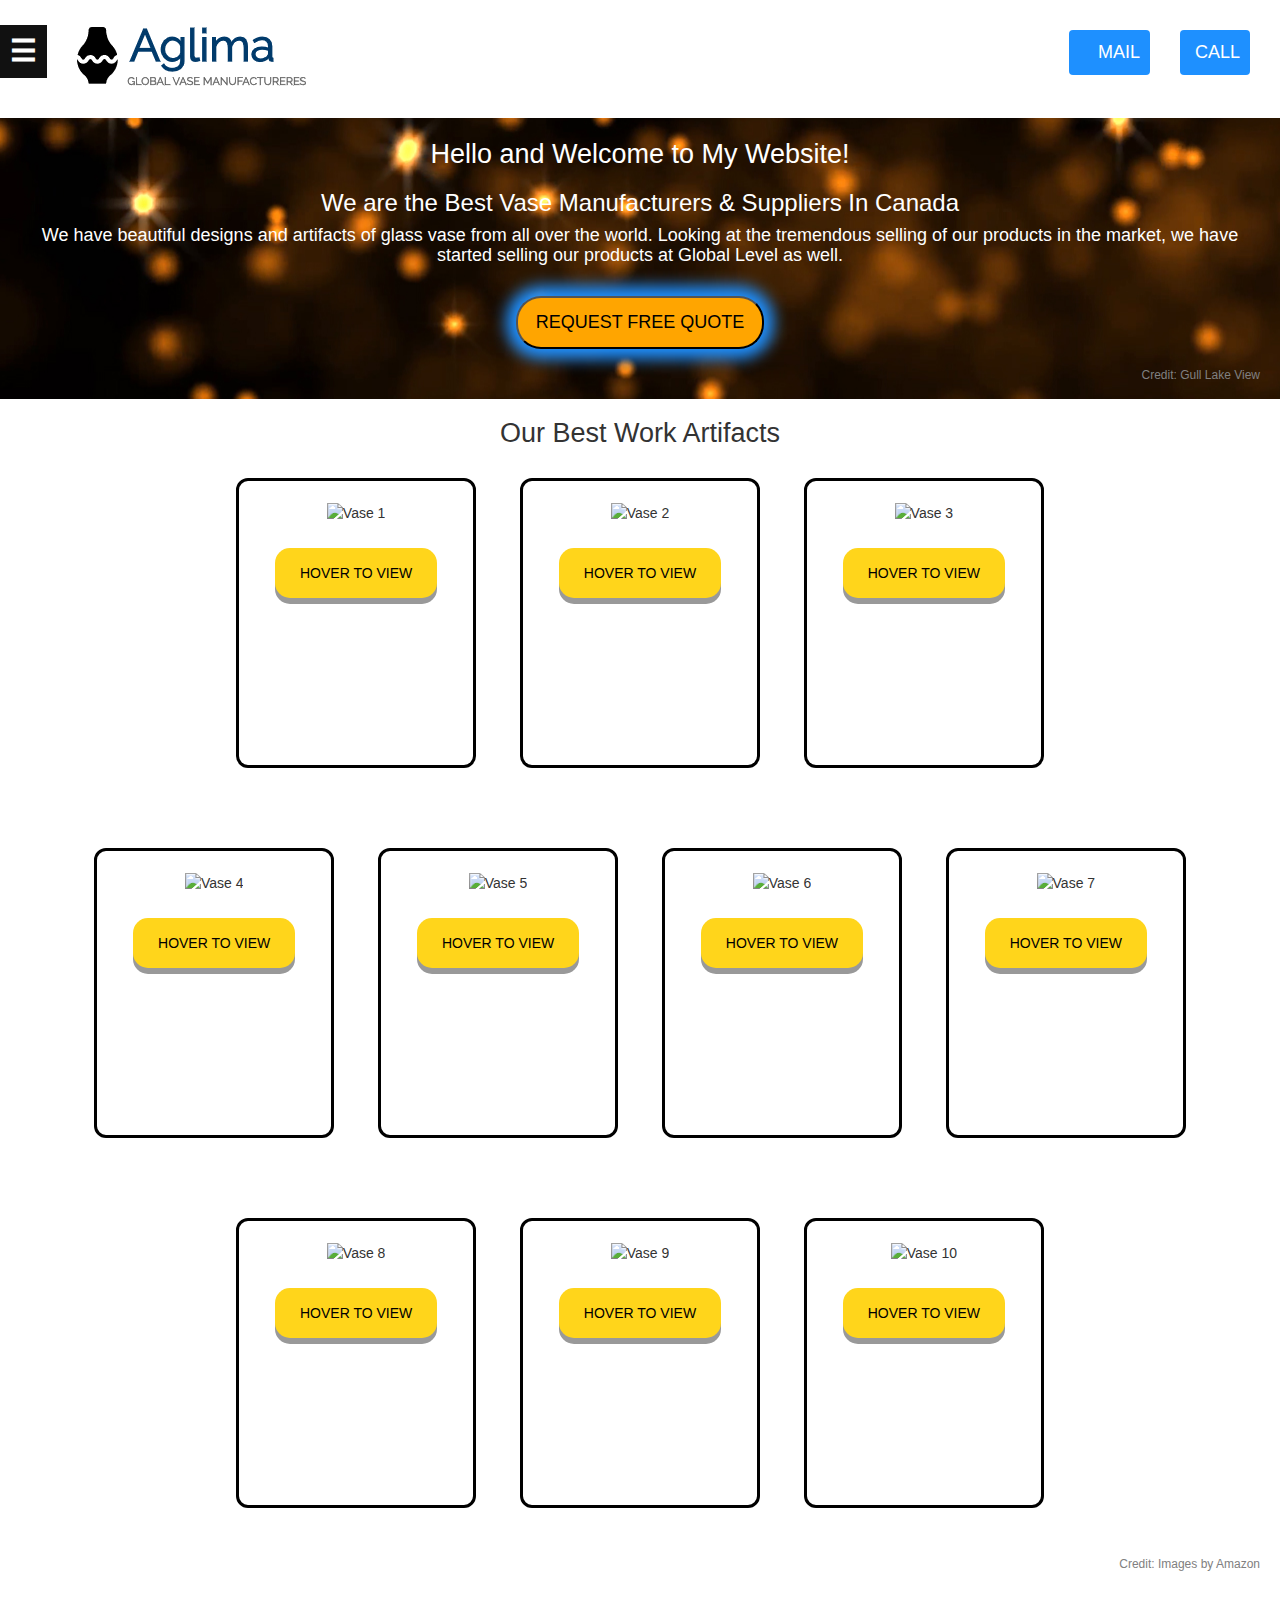
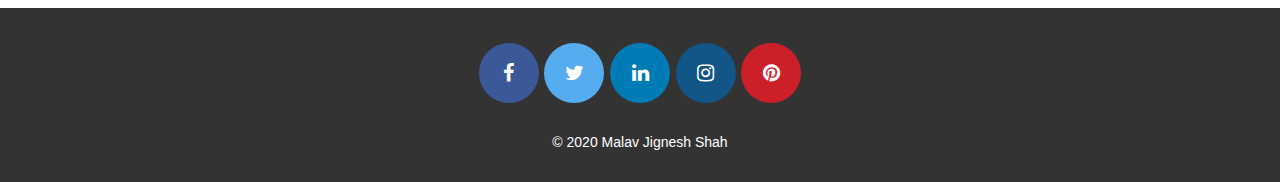
==== storefront.html @ 90b9413f "First Commit" ====
<!DOCTYPE html>
 <html lang = "en">
    <head>
        <title>Best Vase Manufacturers In Canada | Best Vase Suppliers In Canada - Aglima</title>
        <script src='https://kit.fontawesome.com/a076d05399.js'></script>
        <script>
            function toggleButton() {
                var element = document.getElementById("toggle");
                if (element.style.width == "200px") {
                    element.style.width = "0px";
                } else {
                    element.style.width = "200px";
                }
            }
        </script>
        <meta name="viewport" content="width=device-width, initial-scale=1">
    <link rel = "stylesheet" href='./css/sitecss.css' type='text/css' media='screen'>
    <link rel="stylesheet" href="https://maxcdn.bootstrapcdn.com/bootstrap/3.3.7/css/bootstrap.min.css">
	<link rel="stylesheet" href="https://cdnjs.cloudflare.com/ajax/libs/font-awesome/4.7.0/css/font-awesome.min.css">
    </head>
    <body>
        
        <!--HEADER-->

        <div class="header">
            <div class = "header-left">
            <a href="#default" class = "logo">
                <span class = "opennav" onclick="toggleButton()">&#9776;</span>
                <img src = "images/logo.PNG" alt = "Aglima" title = "Aglima"/>
            </a>
                <a class = "external-nav" href="tel:+1123456789"><i class='fas fa-phone-alt'></i>&nbsp;CALL</a>
                <a class = "external-nav" href="mailto:mjshah5@myseneca.ca"><i class='fas fa-envelope'></i>&nbsp;MAIL</a>
            </div>

            <div id="toggle" class="mobilenav">
                <a class = "active toggle" href="storefront.html">HOME</a>
                <a href="#">ABOUT</a>
                <a href="#">PRODUCTS</a>
                <a href="reflection.html">REFLECTION</a>
                <a href = "#">CONTACT</a>
                <a class = "hid" href = "tel:+1123456789"><i class='fas fa-phone-alt'></i>&nbsp;CALL</a>
                <a class = "hid" href="mailto:mjshah5@myseneca.ca"><i class='fas fa-envelope'></i>&nbsp;MAIL</a>
            </div>

                <div class="header-right">
                    <a class="active nav" href="storefront.html">HOME</a>
                    <a class="nav" href="#about">ABOUT</a>
                    <a class="nav" href="#products">PRODUCTS</a>
                    <a class="nav" href="reflection.html">REFLECTION</a>
                    <a class="nav" href="#contact">CONTACT</a>
                    <a class="nav" href="tel:+1123456789"><i class='fas fa-phone-alt'></i>&nbsp;CALL</a>
                    <a class="nav" href="mailto:mjshah5@myseneca.ca"><i class='fas fa-envelope'></i>&nbsp;MAIL</a>
                    <a class="nav demo" href="#contact">DEMO</a>
                </div>
        </div>
        <br><br><br><br><br>

        <!--BODY-->

        <div class = "center back_img center">
            <h2>Hello and Welcome to My Website!</h2>
            <h3>We are the Best Vase Manufacturers & Suppliers In Canada</h3>
            <h4>We have beautiful designs and artifacts of glass vase from all over the world. Looking at the tremendous selling of our products in the market, we have started selling our products at Global Level as well.</h4>
            <br />
            <button class = "quote">REQUEST FREE QUOTE</button><br />
            <h6 class = "right"><a href = "https://www.gulllakeview.com/celebrate/holiday-parties/christmas-lights/">Credit: Gull Lake View</a></h6>
        </div>
        <div class = "center">
            <h2>Our Best Work Artifacts</h2>
            
           
            <div class = "aimg">
                <img src = "https://images-na.ssl-images-amazon.com/images/I/91U%2BbNarB7L._AC_SX679_.jpg" alt = "Vase 1" title = "Vase 1" />
                <br>
                    <button class = "view">HOVER TO VIEW</button>
                <div class="window">
                        <div class="content">Name: Vase 1</div><br />
                        <div class="content">Description: Stone Vase</div><br />
                        <div class="content">Price: 120$</div><br />
                </div>
            </div>
            <div class = "aimg">
                <img src = "https://images-na.ssl-images-amazon.com/images/I/61ZTDjeWxvL._AC_SX679_.jpg" alt = "Vase 2" title = "Vase 2" />
                <br>
                <button class = "view">HOVER TO VIEW</button>
                <div class="window">
                        <div class="content">Name: Vase 2</div><br />
                        <div class="content">Description: Flower Pot</div><br />
                        <div class="content">Price: 530$</div><br />
                </div>
            </div>
            <div class = "aimg">
                <img src = "https://images-na.ssl-images-amazon.com/images/I/61KkI7gb8wL._AC_SL1161_.jpg" alt = "Vase 3" title = "Vase 3" />
                <br>
                <button class = "view">HOVER TO VIEW</button>
                <div class="window">
                        <div class="content">Name: Vase 3</div><br />
                        <div class="content">Description: Heirloom</div><br />
                        <div class="content">Price: 234$</div><br />
                </div>
            </div>
                <br /><br /><br />
            <div class = "aimg">
                <img src = "https://images-na.ssl-images-amazon.com/images/I/61ZJlnx90KL._AC_SL1500_.jpg" alt = "Vase 4" title = "Vase 4" />
                <br>
                <button class = "view">HOVER TO VIEW</button>
                <div class="window">
                        <div class="content">Name: Vase 4</div><br />
                        <div class="content">Description: Flower Vase</div><br />
                        <div class="content">Price: 758$</div><br />
                </div>
            </div>
            <div class = "aimg">
                <img src = "https://images-na.ssl-images-amazon.com/images/I/81UZe7DUi6L._AC_SL1500_.jpg" alt = "Vase 5" title = "Vase 5" />
                <br>
                <button class = "view">HOVER TO VIEW</button>
                <div class="window">
                        <div class="content">Name: Vase 5</div><br />
                        <div class="content">Description: Village Pot</div><br />
                        <div class="content">Price: 672$</div><br />
                </div>
            </div>
            <div class = "aimg">
                <img src = "https://images-na.ssl-images-amazon.com/images/I/61KwkwMomtL._AC_SL1000_.jpg" alt = "Vase 6" title = "Vase 6" />
                <br>
                <button class = "view">HOVER TO VIEW</button>
                <div class="window">
                        <div class="content">Name: Vase 6</div><br />
                        <div class="content">Description: Fine Art</div><br />
                        <div class="content">Price: 124$</div><br />
                </div>
            </div>
            <div class = "aimg">
                <img src = "https://images-na.ssl-images-amazon.com/images/I/61FCBxz5CrL._AC_SL1280_.jpg" alt = "Vase 7" title = "Vase 7" />
                <br>
                <button class = "view">HOVER TO VIEW</button>
                <div class="window">
                        <div class="content">Name: Vase 7</div><br />
                        <div class="content">Description: Benzara Pot</div><br />
                        <div class="content">Price: 385$</div><br />
                </div>
            </div>
                <br /><br /><br />
            <div class = "aimg">
                <img src = "https://images-na.ssl-images-amazon.com/images/I/51EtwoXm-8L._AC_SL1001_.jpg" alt = "Vase 8" title = "Vase 8" />
                <br>
                <button class = "view">HOVER TO VIEW</button>
                <div class="window">
                        <div class="content">Name: Vase 8</div><br />
                        <div class="content">Description: Ceramic Pot</div><br />
                        <div class="content">Price: 637$</div><br />
                </div>
            </div>
            <div class = "aimg">
                <img src = "https://images-na.ssl-images-amazon.com/images/I/81X-glExZ9L._AC_SL1500_.jpg" alt = "Vase 9" title = "Vase 9" />
                <br>
                <button class = "view">HOVER TO VIEW</button>
                <div class="window">
                        <div class="content">Name: Vase 9</div><br />
                        <div class="content">Description: Bottle Vase</div><br />
                        <div class="content">Price: 212$</div><br />
                </div>
            </div>
            <div class = "aimg">
                <img src = "https://images-na.ssl-images-amazon.com/images/I/81BuqGnfDBL._AC_SL1500_.jpg" alt = "Vase 10" title = "Vase 10" />
                <br>
                <button class = "view">HOVER TO VIEW</button>
                <div class="window">
                        <div class="content">Name: Vase 10</div><br />
                        <div class="content">Description: Round Vase</div><br />
                        <div class="content">Price: 849$</div><br />
                </div>
            </div>
        </div>
        <div class = "right2">
            <h6><a href = "https://www.amazon.ca/Stone-Beam-Ceramic-Geometric-Pattern/dp/B075HXJPW6/ref=sr_1_1_sspa?keywords=flower+vase&qid=1584034754&sr=8-1-spons&psc=1&spLa=[base64]">Credit: Images by Amazon</a></h6>
        </div>
        <br /><br /><br /><br />
		
        <!--FOOTER-->
		
        <div class="footer">
			<button class="fa fa-facebook"></button>
			<button class="fa fa-twitter"></button>
			<button class="fa fa-linkedin"></button>
			<button class="fa fa-instagram"></button>
			<button class="fa fa-pinterest"></button><br /><br />
			<p class = "size">&copy;&nbsp;2020 Malav Jignesh Shah</p>
        </div>
        
    </body>
</html>
---- css/sitecss.css ----
/******************************************************************** 
I declare that my assignment is wholly my own work in accordance with Seneca 
Academic Policy. No part of this assignment has been copied manually or 
electronically from any other source (including web sites) except for the 
information supplied by the WEB222 instructors and / or made available in this 
assignment for my use. 
I also declare that no part of this assignment has been distributed to other 
students. 
Name: Malav Jignesh Shah
Dated: 4/3/2020
********************************************************************/

* {box-sizing: border-box;}

/* BODY CSS */
body {
  font-family: Arial, Helvetica, sans-serif;
}

/* HEADER CSS BEGINS FROM HERE */
 
 a{
	 color: black;
 }
 
 a:hover{
	 text-decoration: none;
 }
 
.header {
  overflow: hidden;
  background-color: white;
  padding: 5px 10px;
  position: fixed;
  top: 0;
  width: 100%;
  display: inline-block;
  z-index: 1000;
}

.header .nav {
  float: left;
  color: black;
  text-align: center;
  padding: 12px;
  text-decoration: none;
  font-size: 18px; 
  line-height: 25px;
  border-radius: 4px;
  margin: 0px 3px;
}

.header a.logo {
  font-size: 25px;
  font-weight: bold;
}

.header .nav:hover{
    background-color: orange;
}

.header a:hover {
  color: black;
}

.header a.active {
  background-color: dodgerblue;
  color: white;
}

/* EXTERNAL CALL TO ACTION BUTTONS */

.header .external-nav{
  display: none;
  float: right;
  margin-top: 30px;
  margin-right: 30px;
  padding: 10px;
  background-color: dodgerblue;
  color: white;
  font-size: 18px; 
  line-height: 25px;
  border-radius: 4px;
  text-decoration: none;
}

.header-right {
  float: right;
  margin-right: 90px;
  padding-top: 20px;
}

.header-left {
    float: left;
    margin-left: 20px;
}

.header .demo{
    background-color: lime;
    border-radius: 25px;
    padding: 12px 30px;
}

/* MOBILE MENU BUTTON CSS*/

.mobilenav {
  height: 100%;
  width: 0;
  position: fixed;
  z-index: 1;
  left: 0;
  background-color: #111;
  overflow-x: hidden;
  transition: 0.3s;
  padding-top: 20px;
}

.mobilenav a {
  padding: 8px 8px 8px 32px;
  text-decoration: none;
  font-size: 18px;
  color: white;
  display: block;
}

.mobilenav a:hover {
  background-color: orange;
  color: black;
  text-decoration: none;
}

.mobilenav .closebtn {
  position: absolute;
  top: 0;
  font-size: 36px;
  float: left;
  left: 0;
}

.opennav{
  font-size:30px;
  cursor:pointer;
  display: none;
}

.active {
  background-color: #00ff1c;
  color: black;
}

  /* CENTER CSS */

  .center{
    text-align: center;
    margin: auto;
  }

  /* BACKGROUND IMAGE CSS */

  .back_img{
      display: block;
      width: 100%;
      background-color: blanchedalmond;
      padding: 20px;
      padding-bottom: 40px;
      background-image: url(../images/back2.jpg);
      background-repeat: repeat;
      color: white; 
  }

  /* CREDIT GIVEN CSS */

  .right{
      float: right;
      color: black;
  }

  .right a{
      color: grey;
      padding: 0px;
  }
  
  .right2{
	  float: right;
	  padding: 20px;
	  color: grey;
  }
  
  .right2 a{
      color: grey;
      padding: 0px;
  }

  /* IMAGES CSS */

  .aimg{
      width: 250px;
      height: 300px;
      padding: 20px;
      border: 3px solid black;
      margin: 20px;
      border-radius: 12px;
      display: inline-block;
      position: relative;
  }

  .aimg img{
    width: 200px;
    height: 260px;
  }

  .window {
    left: 0;
    right: 0;
    transition: .5s ease;
    display: inline-block;
    background-color: #008CBA;
    overflow: hidden;
    position: absolute;
    bottom: 100%;
    width: 100%;
    height:0;
    border-radius: 9px;
  }
  
  .aimg:hover .window {
    bottom: 0;
    height: 100%;
  }
  
  .content {
    color: white;
    font-size: 20px;
    position: relative;
    top: 33.33%;
    left: 50%;
    transform: translate(-50%, -50%);
    text-align: center;
  }

  /* QUOTE BUTTON CSS */

  .quote {
    float: none;
    color: black;
    text-align: center;
    padding: 12px 18px;
    text-decoration: none;
    font-size: 18px; 
    line-height: 25px;
    border-radius: 25px;
    background-color: orange;
    box-shadow: 0px 0px 15px 10px dodgerblue; 
    margin-bottom: 10px;
  }

  /* VIEW MORE BUTTON CSS*/
  .more {
    float: none;
    color: black;
    text-align: center;
    padding: 12px 18px;
    text-decoration: none;
    font-size: large; 
    line-height: 20px;
    border-radius: 10px;
    background-color: orange;
    margin-bottom: 10px;
  }

  /* QUESTION-ANSWER CSS*/

  .q_a {
    background-color: white;
    padding: 80px 100px;
    margin: 0 auto;
  }

  .width_left{
    color: white;
    background-color: #4d0909;
    font-size: large;
    top: 0;
    border: 1px solid black;
    border-radius: 10px;
    transition: transform .5s;
    padding: 30px;
    line-height: 30px;
    position: relative;
    display: inline-block;
  }

  .width_left:hover {
    transform: scale(1.1);
  }
  
  .width_left img{
    width: 60px;
    height: 60px;
    border-radius: 50px;
    float: left;
    margin: 0 10px 0 0;
  }

  .width_left h6{
    font-style: italic;
    color: white;
    font-size: small;
    margin-bottom: 17px;
  }

  .width_left button{
    width: 30px;
    height: 30px;
    font-size: 16px;
    padding: 5px 20px 20px 8px;
    border: 1px solid white;
    margin-bottom: 38px;
  }

  .width_left2{
    color: white;
    background-color: #4d0909;
    font-size: large;
    top: 0;
    border: 1px solid black;
    border-radius: 10px;
    transition: transform .5s;
    padding: 30px;
    line-height: 30px;
    position: relative;
    display: inline-block;
  }

  .width_left2:hover {
    transform: scale(1.1);
  }
  
  .width_left2 img{
    width: 60px;
    height: 60px;
    border-radius: 50px;
    float: left;
    margin: 0 10px 0 0;
  }

  .width_left2 h6{
    font-style: italic;
    color: white;
    font-size: small;
    margin-bottom: 17px;
  }

  .width_left2 button{
    width: 30px;
    height: 30px;
    font-size: 16px;
    padding: 5px 20px 20px 8px;
    border: 1px solid white;
    margin-bottom: 70px;
  }

  .width_right{
    color: white;
    background-color: #0c590c;
    font-size: large;
    border: 1px solid black;
    border-radius: 10px;
    transition: transform .5s;
    padding: 30px;
    line-height: 30px;
    float: right;
  }

  .width_right:hover {
    transform: scale(1.1);
  }

  .width_right button{
    width: 30px;
    height: 30px;
    font-size: 16px;
    padding: 5px 20px 20px 8px;
    border: 1px solid white;
    float: right;
    margin: 0 5px 0 0;
  }

  .q_a hr{
    width: 50%;
    border: 1px solid black;
  }

  /* HOVER TO VIEW BUTTON CSS */

  .view {
    padding: 15px 25px;
    font-size: 18px;
    margin-top: 25px;
    cursor: pointer;
    outline: none;
    color: black;
    background-color: rgb(255, 213, 27);
    border: none;
    border-radius: 15px;
    box-shadow: 0 9px #999;
  }
  
  .view:hover {
      background-color: rgb(255, 167, 5);
      color: white;
}

  /* BLOCK CSS */

  .block{
      display: block;
  }


  /* FOOTER */

  .footer {
   left: 0;
   bottom: 0;
   width: 100%;
   background-color: #333;
   color: white;
   text-align: center;
   padding: 20px;
   font-size: 20px;
   padding-top: 35px;
}

   .footer button{
		text-decoration: none;
		border: none;
	}

   .fa {
	padding: 20px;
	font-size: 50px;
	width: 60px;
	text-align: center;
	text-decoration: none;
	border-radius: 50%;
	}

   .fa:hover {
	opacity: 0.7;
	}

	.size{
	font-size: 14px;
	}

   /* FACEBOOK CSS */
   
   .fa-facebook {
	background: #3B5998;
  color: white;
  font-size: 50px;
	}

   /* TWITTER CSS */
   
   .fa-twitter {
	background: #55ACEE;
	color: white;
	}

	/* LINKEDIN CSS */
	
   .fa-linkedin {
	background: #007bb5;
	color: white;
	}

	/* INSTAGRAM CSS */
	
   .fa-instagram {
	background: #125688;
	color: white;
	}

	/* PINTEREST CSS */
	
   .fa-pinterest {
	background: #cb2027;
	color: white;
  }

  .hid{
    display: none;
  }

  /* RESPONSIVE CSS */

  /* Devices having width 600px or less than it */
    
  @media only screen and (max-width: 600px) {
    .header{
      width: 100%;
      position: absolute;
      padding: 0px;
    }

    .header-left{
      margin: auto;
      width: 100%;
      display: block;
      float: initial;
    }

    .header .external-nav{
      display: none;
    }

    .hid{
      display: block;
    }

    .opennav{
      display: block;
      padding: 5px 10px;
      background-color: #111;
      color: white;
      float: left;
      margin-top: 25px;
    }

    .header .nav{
      display: none;
    }

    .header img{
      margin: auto;
      margin-top: 15px;
      margin-left: 15px;
      display: inline-block;
    }

    .center h2{
      font-size: 27px;
    }

    .aimg {
      width: 240px;
      height: 290px;
      display: inline-table;
    }

    .aimg img{
      width: 200px;
      height: 250px;
    }

    .view{
      font-size: 14px;
      box-shadow: 0 6px #999;
    }

    .q_a{
      padding: 8px;
      width: 100%;
    }

    .width_left{
      margin-bottom: 10px;
    }

    .width_left:hover{
      transform: scale(1.0);
    }

    .width_left2{
      margin-bottom: 10px;
    }

    .width_left2:hover{
      transform: scale(1.0);
    }

    .width_right{
      margin-bottom: 10px;
    }

    .width_right:hover{
      transform: scale(1.0);
    }

    .footer{
      display: inline-block;
    }

  }

    /* Devices having width between 599px to 800px */
    
  @media only screen and (max-width: 800px) and (min-width: 599px) {
    .header{
      width: 100%;
      position: absolute;
      padding: 0px;
    }

    .header-left{
      margin: auto;
      width: 100%;
      float: initial;
    }

    .opennav{
      display: block;
      padding: 5px 10px;
      background-color: #111;
      color: white;
      float: left;
      margin-top: 25px;
    }

    .header .nav{
      display: none;
    }

    .mobilenav .hid{
      display: none;
    }

    .header img{
      margin: auto;
      margin-top: 15px;
      margin-left: 15px;
      display: inline-block;
    }

    .header .external-nav{
      display: block;
      float: right;
    }

    .center h2{
      font-size: 27px;
    }

    .aimg {
      width: 240px;
      height: 290px;
      display: inline-table;
    }

    .aimg img{
      width: 200px;
      height: 250px;
    }

    .view{
      font-size: 14px;
      box-shadow: 0 6px #999;
    }

    .q_a{
      padding: 8px;
      width: 100%;
      display: grid;
    }

    .width_left{
      margin-bottom: 10px;
    }

    .width_left:hover{
      transform: scale(1.0);
    }

    .width_left2{
      margin-bottom: 10px;
    }

    .width_left2:hover{
      transform: scale(1.0);
    }

    .width_right{
      margin-bottom: 10px;
    }

    .width_right:hover{
      transform: scale(1.0);
    }

    .footer{
      display: inline-block;
    }

  }

    /* Devices having width between 799px to 1400px */

    @media only screen and (max-width: 1400px) and (min-width: 799px) {
      .header{
        width: 100%;
        position: absolute;
        padding: 0px;
      }
  
      .header-left{
        margin: auto;
        width: 100%;
        float: initial;
      }

      .header-right{
        margin-right: 0px;
      }
  
      .opennav{
        display: block;
        padding: 5px 10px;
        background-color: #111;
        color: white;
        float: left;
        margin-top: 25px;
      }
  
      .header .nav{
        display: none;
      }
  
      .mobilenav .hid{
        display: none;
      }
  
      .header img{
        margin: auto;
        margin-top: 15px;
        margin-left: 15px;
        display: inline-block;
      }
  
      .header .external-nav{
        display: block;
        float: right;
      }
  
      .center h2{
        font-size: 27px;
      }
  
      .aimg {
        width: 240px;
        height: 290px;
        display: inline-table;
      }
  
      .aimg img{
        width: 200px;
        height: 250px;
      }
  
      .view{
        font-size: 14px;
        box-shadow: 0 6px #999;
      }
  
      .q_a{
        padding: 8px;
        width: 100%;
        display: grid;
      }
  
      .width_left{
        margin-bottom: 10px;
      }
  
      .width_left:hover{
        transform: scale(1.0);
      }
  
      .width_left2{
        margin-bottom: 10px;
      }
  
      .width_left2:hover{
        transform: scale(1.0);
      }
  
      .width_right{
        margin-bottom: 10px;
      }
  
      .width_right:hover{
        transform: scale(1.0);
      }
  
      .footer{
        display: inline-block;
      }

    /*  question 4 is remaining
        github site upload check fot it? 
        create separate file for js?
    */
  }
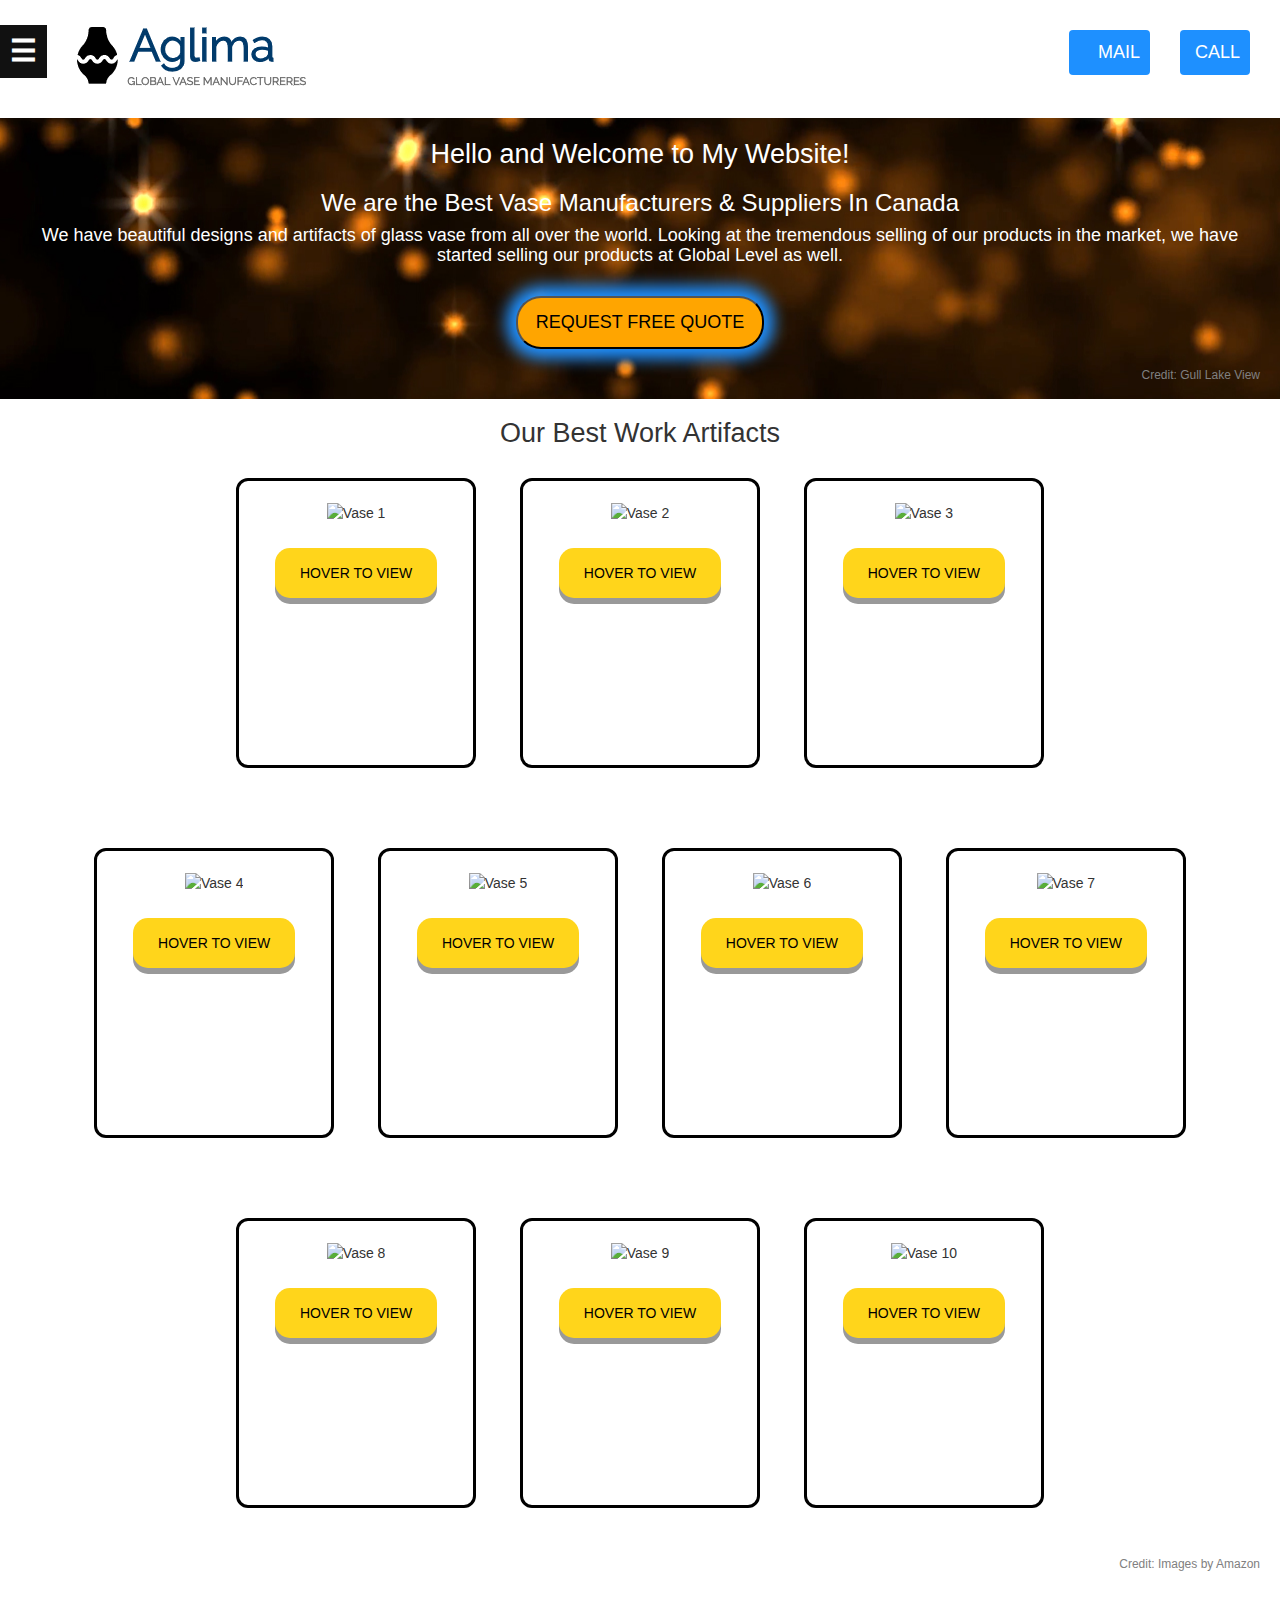
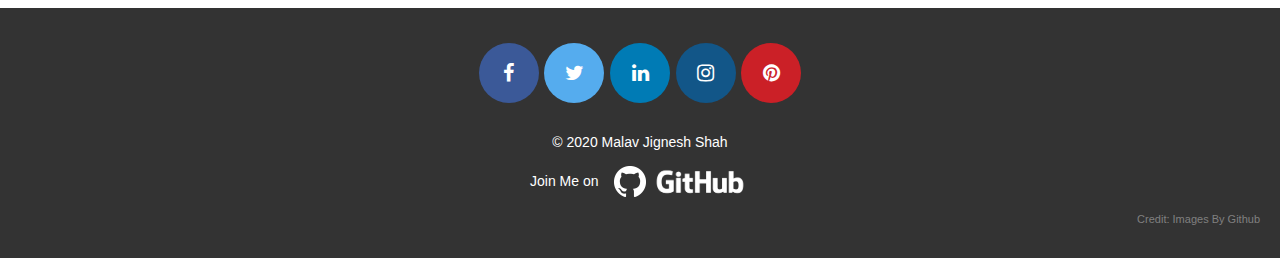
==== commit d6488bc6: "First Commit" ====
--- a/storefront.html
+++ b/storefront.html
@@ -53,7 +53,7 @@
                     <a class="nav demo" href="#contact">DEMO</a>
                 </div>
         </div>
-        <br><br><br><br><br>
+        <br /><br /><br /><br /><br />
 
         <!--BODY-->
 
@@ -71,7 +71,7 @@
            
             <div class = "aimg">
                 <img src = "https://images-na.ssl-images-amazon.com/images/I/91U%2BbNarB7L._AC_SX679_.jpg" alt = "Vase 1" title = "Vase 1" />
-                <br>
+                <br />
                     <button class = "view">HOVER TO VIEW</button>
                 <div class="window">
                         <div class="content">Name: Vase 1</div><br />
@@ -81,7 +81,7 @@
             </div>
             <div class = "aimg">
                 <img src = "https://images-na.ssl-images-amazon.com/images/I/61ZTDjeWxvL._AC_SX679_.jpg" alt = "Vase 2" title = "Vase 2" />
-                <br>
+                <br />
                 <button class = "view">HOVER TO VIEW</button>
                 <div class="window">
                         <div class="content">Name: Vase 2</div><br />
@@ -91,7 +91,7 @@
             </div>
             <div class = "aimg">
                 <img src = "https://images-na.ssl-images-amazon.com/images/I/61KkI7gb8wL._AC_SL1161_.jpg" alt = "Vase 3" title = "Vase 3" />
-                <br>
+                <br />
                 <button class = "view">HOVER TO VIEW</button>
                 <div class="window">
                         <div class="content">Name: Vase 3</div><br />
@@ -102,7 +102,7 @@
                 <br /><br /><br />
             <div class = "aimg">
                 <img src = "https://images-na.ssl-images-amazon.com/images/I/61ZJlnx90KL._AC_SL1500_.jpg" alt = "Vase 4" title = "Vase 4" />
-                <br>
+                <br />
                 <button class = "view">HOVER TO VIEW</button>
                 <div class="window">
                         <div class="content">Name: Vase 4</div><br />
@@ -112,7 +112,7 @@
             </div>
             <div class = "aimg">
                 <img src = "https://images-na.ssl-images-amazon.com/images/I/81UZe7DUi6L._AC_SL1500_.jpg" alt = "Vase 5" title = "Vase 5" />
-                <br>
+                <br />
                 <button class = "view">HOVER TO VIEW</button>
                 <div class="window">
                         <div class="content">Name: Vase 5</div><br />
@@ -122,7 +122,7 @@
             </div>
             <div class = "aimg">
                 <img src = "https://images-na.ssl-images-amazon.com/images/I/61KwkwMomtL._AC_SL1000_.jpg" alt = "Vase 6" title = "Vase 6" />
-                <br>
+                <br />
                 <button class = "view">HOVER TO VIEW</button>
                 <div class="window">
                         <div class="content">Name: Vase 6</div><br />
@@ -132,7 +132,7 @@
             </div>
             <div class = "aimg">
                 <img src = "https://images-na.ssl-images-amazon.com/images/I/61FCBxz5CrL._AC_SL1280_.jpg" alt = "Vase 7" title = "Vase 7" />
-                <br>
+                <br />
                 <button class = "view">HOVER TO VIEW</button>
                 <div class="window">
                         <div class="content">Name: Vase 7</div><br />
@@ -143,7 +143,7 @@
                 <br /><br /><br />
             <div class = "aimg">
                 <img src = "https://images-na.ssl-images-amazon.com/images/I/51EtwoXm-8L._AC_SL1001_.jpg" alt = "Vase 8" title = "Vase 8" />
-                <br>
+                <br />
                 <button class = "view">HOVER TO VIEW</button>
                 <div class="window">
                         <div class="content">Name: Vase 8</div><br />
@@ -153,7 +153,7 @@
             </div>
             <div class = "aimg">
                 <img src = "https://images-na.ssl-images-amazon.com/images/I/81X-glExZ9L._AC_SL1500_.jpg" alt = "Vase 9" title = "Vase 9" />
-                <br>
+                <br />
                 <button class = "view">HOVER TO VIEW</button>
                 <div class="window">
                         <div class="content">Name: Vase 9</div><br />
@@ -163,7 +163,7 @@
             </div>
             <div class = "aimg">
                 <img src = "https://images-na.ssl-images-amazon.com/images/I/81BuqGnfDBL._AC_SL1500_.jpg" alt = "Vase 10" title = "Vase 10" />
-                <br>
+                <br />
                 <button class = "view">HOVER TO VIEW</button>
                 <div class="window">
                         <div class="content">Name: Vase 10</div><br />
@@ -185,7 +185,14 @@
 			<button class="fa fa-linkedin"></button>
 			<button class="fa fa-instagram"></button>
 			<button class="fa fa-pinterest"></button><br /><br />
-			<p class = "size">&copy;&nbsp;2020 Malav Jignesh Shah</p>
+            <p class = "size">&copy;&nbsp;2020 Malav Jignesh Shah</p>
+            <p class = "size">Join Me on &nbsp;&nbsp;
+                <a href = "https://mjshah5.github.io/Aglima/">
+                    <img src = "./images/GitHub_Icon.png" alt = "Github Link" title = "Github Link"/>
+                    <img src = "./images/GitHub_Logo_White.png" class = "github" alt = "Github Link" title = "Github Link"/>
+                </a>
+            </p>
+            <p class = "right3"><a href = "https://github.com/logos">Credit: Images By Github</a></p>
         </div>
         
     </body>
--- a/css/sitecss.css
+++ b/css/sitecss.css
@@ -191,6 +191,17 @@
       padding: 0px;
   }
 
+  .right3{
+    font-size: 11px;
+    float: right;
+    color: black;
+  }
+
+  .right3 a{
+    color: grey;
+    padding: 0px;
+  }
+
   /* IMAGES CSS */
 
   .aimg{
@@ -494,6 +505,11 @@
     display: none;
   }
 
+  .github{
+    width: 100px;
+    height: 40px;
+  }
+
   /* RESPONSIVE CSS */
 
   /* Devices having width 600px or less than it */
